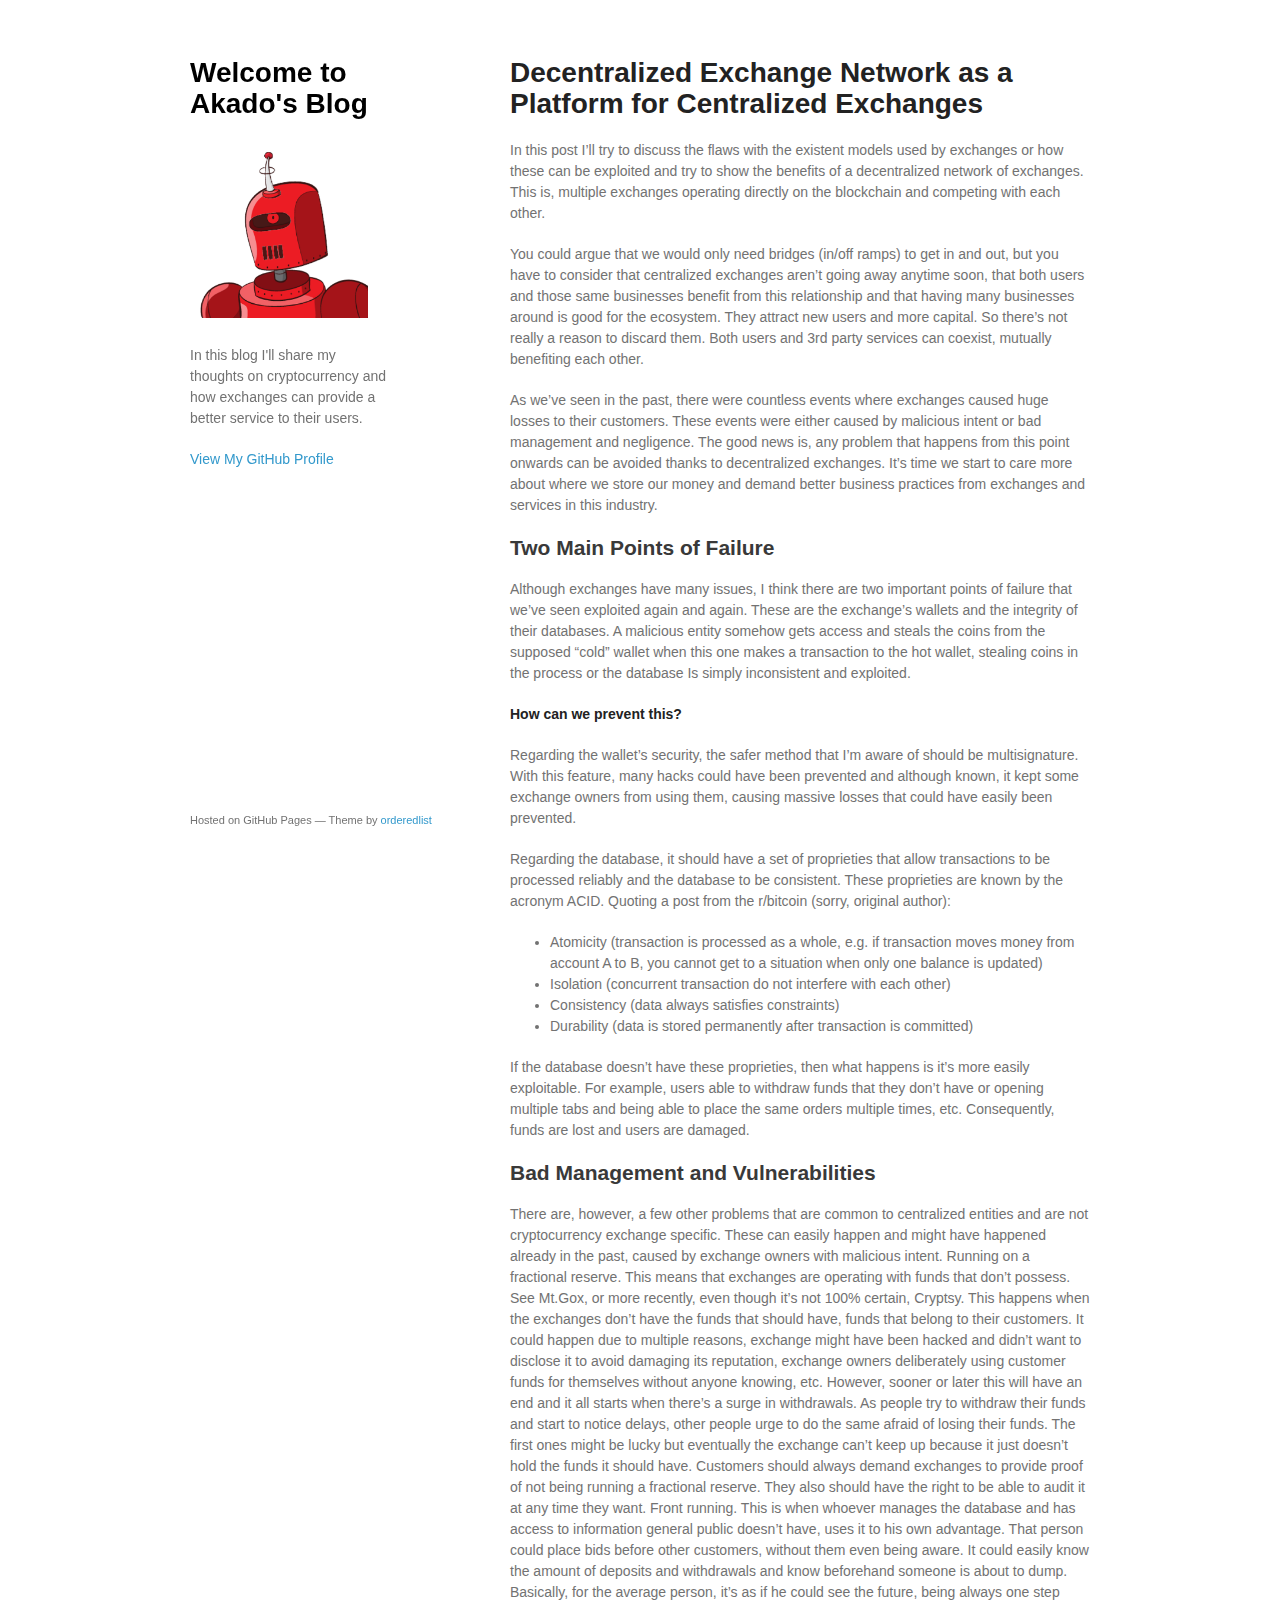
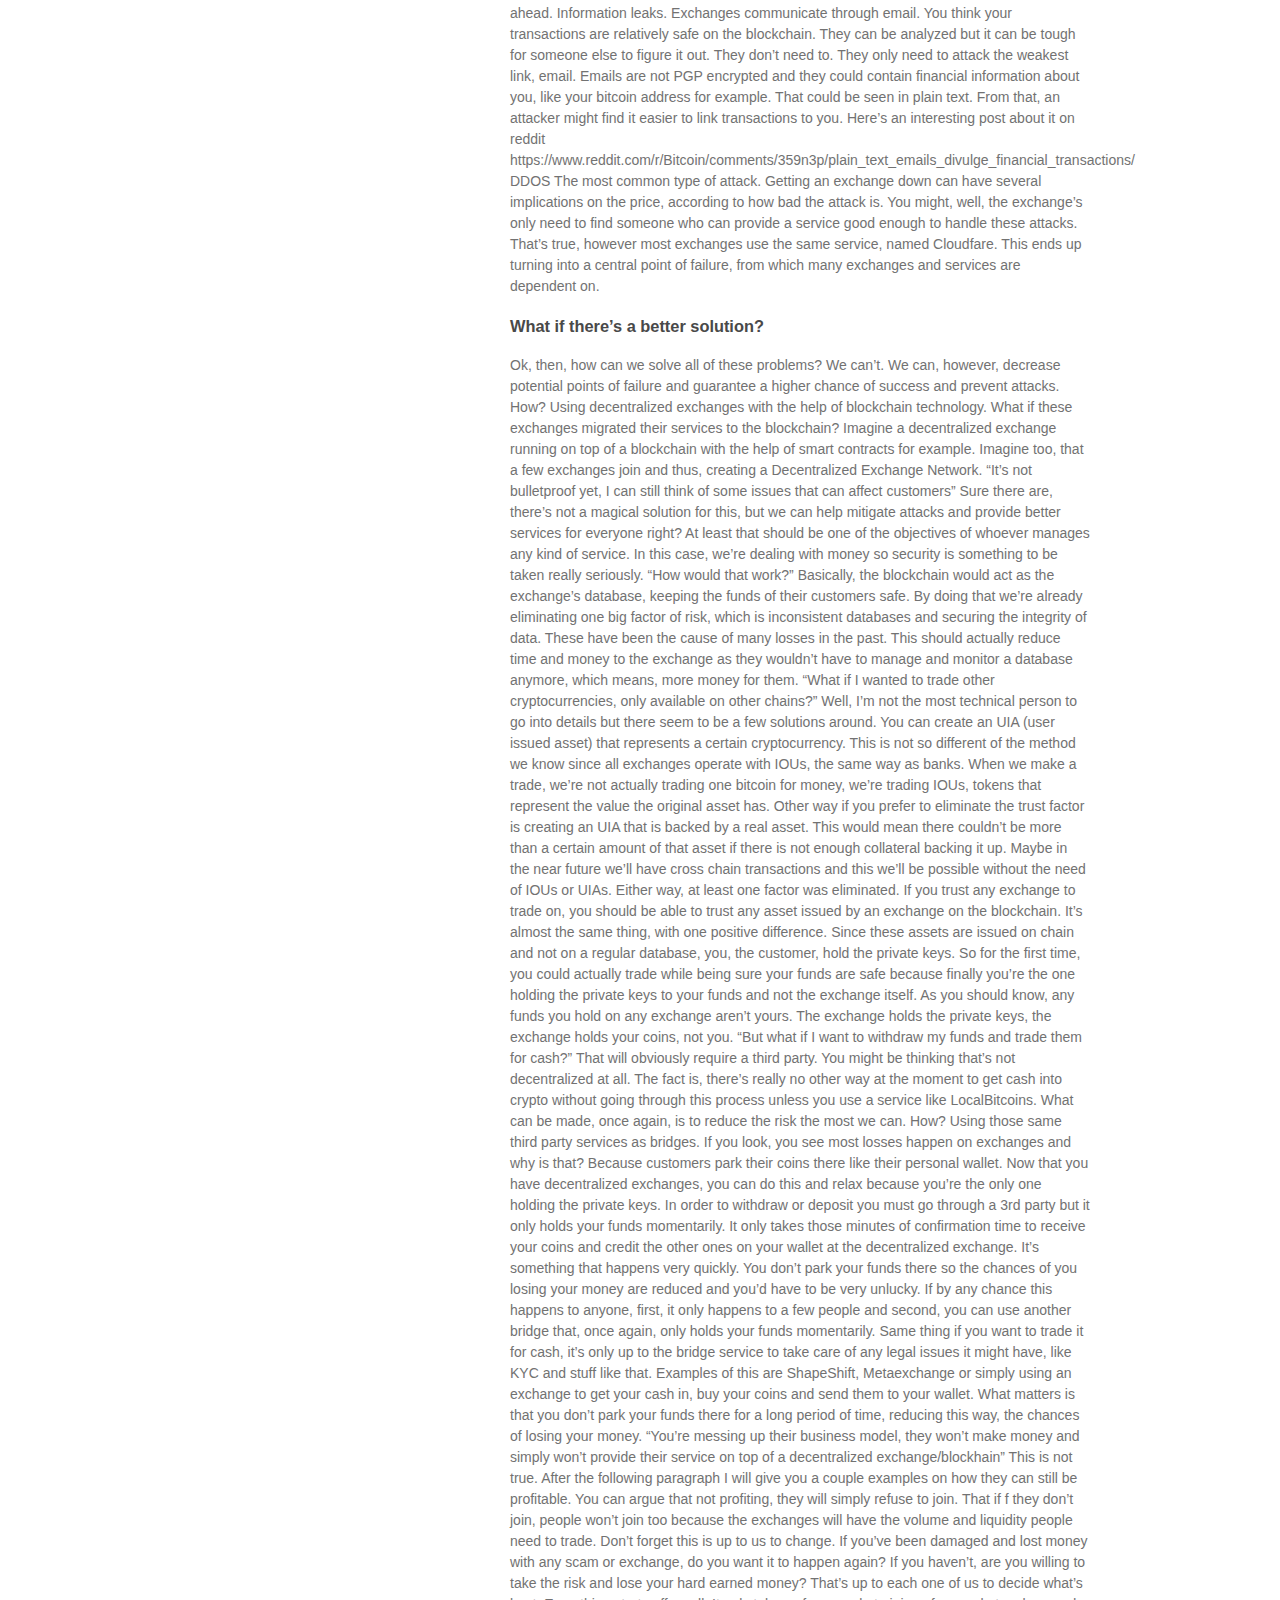
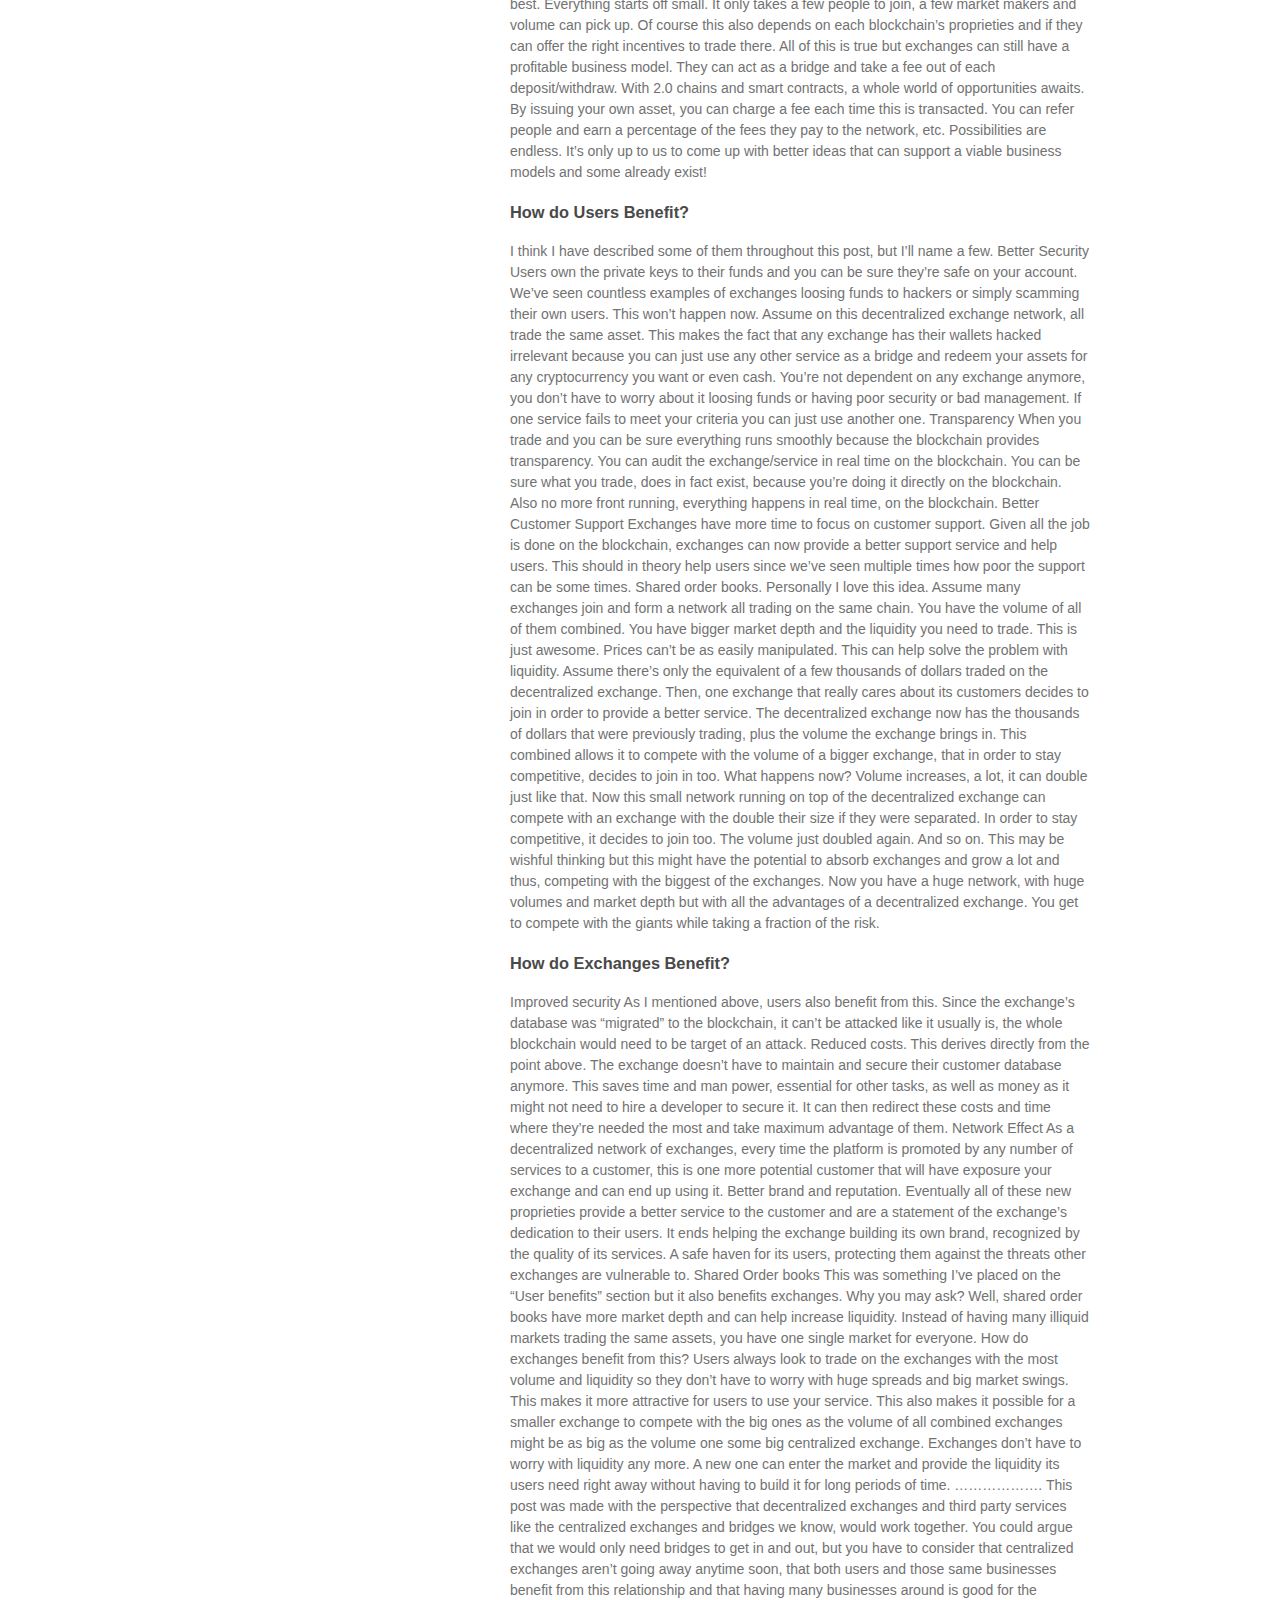
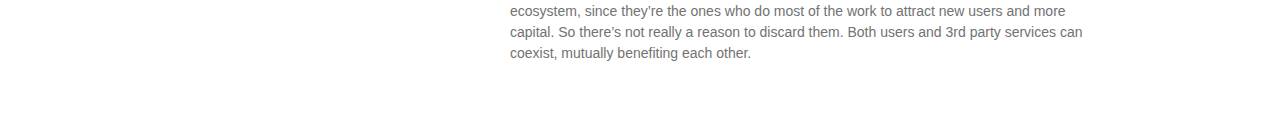
==== den.html @ e1088154 "update" ====
<!doctype html>
<html>
  <head>
    <meta charset="utf-8">
    <meta http-equiv="X-UA-Compatible" content="chrome=1">
    <title>Akadosang.GitHub.io by AkadoSang</title>

    <link rel="stylesheet" href="stylesheets/styles.css">
    <link rel="stylesheet" href="stylesheets/github-light.css">
    <meta name="viewport" content="width=device-width">
    <!--[if lt IE 9]>
    <script src="//html5shiv.googlecode.com/svn/trunk/html5.js"></script>
    <![endif]-->
  </head>
  <body>
    <div class="wrapper">
      <header>
        <h1><a id="welcome" href="index.html">Welcome to Akado's Blog</a></h1>
        <img id="avatar" src="images/avatar.png">
        <br>
        <br>
        <p>In this blog I'll share my thoughts on cryptocurrency and how exchanges can provide a better service to their users.</p>


        <p class="view"><a href="https://github.com/AkadoSang">View My GitHub Profile</a></p>

      </header>
      <section>
          
          <h1><a class="anchor" href="#welcome-to-github-pages" aria-hidden="true"><span class="octicon octicon-link"></span></a>Decentralized Exchange Network as a Platform for Centralized Exchanges</h1>
          
        <p>In this post I’ll try to discuss the flaws with the existent models used by exchanges or how these can be exploited and try to show the benefits of a decentralized network of exchanges. This is, multiple exchanges operating directly on the blockchain and competing with each other.</p>
        <p>You could argue that we would only need bridges (in/off ramps) to get in and out, but you have to consider that centralized exchanges aren’t going away anytime soon, that both users and those same businesses benefit from this relationship and that having many businesses around is good for the ecosystem. They attract new users and more capital. So there’s not really a reason to discard them. Both users and 3rd party services can coexist, mutually benefiting each other.</p>
          <p>As we’ve seen in the past, there were countless events where exchanges caused huge losses to their customers. These events were either caused by malicious intent or bad management and negligence. The good news is, any problem that happens from this point onwards can be avoided thanks to decentralized exchanges. It’s time we start to care more about where we store our money and demand better business practices from exchanges and services in this industry.</p>

        <h2>
<a id="welcome-to-github-pages" class="anchor" href="#welcome-to-github-pages" aria-hidden="true"><span class="octicon octicon-link"></span></a>Two Main Points of Failure</h2>

        <p>Although exchanges have many issues, I think there are two important points of failure that we’ve seen exploited again and again. These are the exchange’s wallets and the integrity of their databases. A malicious entity somehow gets access and steals the coins from the supposed “cold” wallet when this one makes a transaction to the hot wallet, stealing coins in the process or the database Is simply inconsistent and exploited. </p>
          <p><strong>How can we prevent this?</strong></p>
          <p>Regarding the wallet’s security, the safer method that I’m aware of should be multisignature. With this feature, many hacks could have been prevented and although known, it kept some exchange owners from using them, causing massive losses that could have easily been prevented.</p>
          <p>Regarding the database, it should have a set of proprieties that allow transactions to be processed reliably and the database to be consistent. These proprieties are known by the acronym ACID. Quoting a post from the r/bitcoin (sorry, original author):</p>
          
          <ul id="acid-list">
          <li>Atomicity (transaction is processed as a whole, e.g. if transaction moves money from account A to B, you cannot get to a situation when only one balance is updated)</li>
          <li>Isolation (concurrent transaction do not interfere with each other)</li>
          <li>Consistency (data always satisfies constraints)</li>
          <li>Durability (data is stored permanently after transaction is committed)</li></ul>
          
          <p>If the database doesn’t have these proprieties, then what happens is it’s more easily exploitable. For example, users able to withdraw funds that they don’t have or opening multiple tabs and being able to place the same orders multiple times, etc. Consequently, funds are lost and users are damaged.</p>
          
          
<h2>
<a id="designer-templates" class="anchor" href="#designer-templates" aria-hidden="true"><span class="octicon octicon-link"></span></a>Bad Management and Vulnerabilities</h2>

<p>There are, however, a few other problems that are common to centralized entities and are not cryptocurrency exchange specific. These can easily happen and might have happened already in the past, caused by exchange owners with malicious intent. 

Running on a fractional reserve. 
This means that exchanges are operating with funds that don’t possess. See Mt.Gox, or more recently, even though it’s not 100% certain, Cryptsy. This happens when the exchanges don’t have the funds that should have, funds that belong to their customers. It could happen due to multiple reasons, exchange might have been hacked and didn’t want to disclose it to avoid damaging its reputation, exchange owners deliberately using customer funds for themselves without anyone knowing, etc. However, sooner or later this will have an end and it all starts when there’s a surge in withdrawals. As people try to withdraw their funds and start to notice delays, other people urge to do the same afraid of losing their funds. The first ones might be lucky but eventually the exchange can’t keep up because it just doesn’t hold the funds it should have. Customers should always demand exchanges to provide proof of not being running a fractional reserve. They also should have the right to be able to audit it at any time they want.

Front running. 
This is when whoever manages the database and has access to information general public doesn’t have, uses it to his own advantage. That person could place bids before other customers, without them even being aware. It could easily know the amount of deposits and withdrawals and know beforehand someone is about to dump. Basically, for the average person, it’s as if he could see the future, being always one step ahead.

Information leaks.
Exchanges communicate through email. You think your transactions are relatively safe on the blockchain. They can be analyzed but it can be tough for someone else to figure it out. They don’t need to. They only need to attack the weakest link, email. Emails are not PGP encrypted and they could contain financial information about you, like your bitcoin address for example. That could be seen in plain text. From that, an attacker might find it easier to link transactions to you. Here’s an interesting post about it on reddit https://www.reddit.com/r/Bitcoin/comments/359n3p/plain_text_emails_divulge_financial_transactions/

DDOS
The most common type of attack. Getting an exchange down can have several implications on the price, according to how bad the attack is. You might, well, the exchange’s only need to find someone who can provide a service good enough to handle these attacks. That’s true, however most exchanges use the same service, named Cloudfare. This ends up turning into a central point of failure, from which many exchanges and services are dependent on.
</p>

<h3>
<a id="creating-pages-manually" class="anchor" href="#creating-pages-manually" aria-hidden="true"><span class="octicon octicon-link"></span></a>What if there’s a better solution?</h3>

<p>Ok, then, how can we solve all of these problems? We can’t. We can, however, decrease potential points of failure and guarantee a higher chance of success and prevent attacks. How? Using decentralized exchanges with the help of blockchain technology. What if these exchanges migrated their services to the blockchain? Imagine a decentralized exchange running on top of a blockchain with the help of smart contracts for example. Imagine too, that a few exchanges join and thus, creating a Decentralized Exchange Network.

“It’s not bulletproof yet, I can still think of some issues that can affect customers”
Sure there are, there’s not a magical solution for this, but we can help mitigate attacks and provide better services for everyone right? At least that should be one of the objectives of whoever manages any kind of service. In this case, we’re dealing with money so security is something to be taken really seriously.


“How would that work?”
Basically, the blockchain would act as the exchange’s database, keeping the funds of their customers safe. By doing that we’re already eliminating one big factor of risk, which is inconsistent databases and securing the integrity of data. These have been the cause of many losses in the past. This should actually reduce time and money to the exchange as they wouldn’t have to manage and monitor a database anymore, which means, more money for them.

“What if I wanted to trade other cryptocurrencies, only available on other chains?”
Well, I’m not the most technical person to go into details but there seem to be a few solutions around. You can create an UIA (user issued asset) that represents a certain cryptocurrency. This is not so different of the method we know since all exchanges operate with IOUs, the same way as banks. When we make a trade, we’re not actually trading one bitcoin for money, we’re trading IOUs, tokens that represent the value the original asset has.
Other way if you prefer to eliminate the trust factor is creating an UIA that is backed by a real asset. This would mean there couldn’t be more than a certain amount of that asset if there is not enough collateral backing it up.

Maybe in the near future we’ll have cross chain transactions and this we’ll be possible without the need of IOUs or UIAs.

Either way, at least one factor was eliminated. If you trust any exchange to trade on, you should be able to trust any asset issued by an exchange on the blockchain. It’s almost the same thing, with one positive difference. Since these assets are issued on chain and not on a regular database, you, the customer, hold the private keys. So for the first time, you could actually trade while being sure your funds are safe because finally you’re the one holding the private keys to your funds and not the exchange itself. As you should know, any funds you hold on any exchange aren’t yours. The exchange holds the private keys, the exchange holds your coins, not you.

“But what if I want to withdraw my funds and trade them for cash?”
That will obviously require a third party. You might be thinking that’s not decentralized at all. The fact is, there’s really no other way at the moment to get cash into crypto without going through this process unless you use a service like LocalBitcoins. What can be made, once again, is to reduce the risk the most we can. How? Using those same third party services as bridges. If you look, you see most losses happen on exchanges and why is that? Because customers park their coins there like their personal wallet. Now that you have decentralized exchanges, you can do this and relax because you’re the only one holding the private keys. In order to withdraw or deposit you must go through a 3rd party but it only holds your funds momentarily. It only takes those minutes of confirmation time to receive your coins and credit the other ones on your wallet at the decentralized exchange. It’s something that happens very quickly. You don’t park your funds there so the chances of you losing your money are reduced and you’d have to be very unlucky. If by any chance this happens to anyone, first, it only happens to a few people and second, you can use another bridge that, once again, only holds your funds momentarily. Same thing if you want to trade it for cash, it’s only up to the bridge service to take care of any legal issues it might have, like KYC and stuff like that. Examples of this are ShapeShift, Metaexchange or simply using an exchange to get your cash in, buy your coins and send them to your wallet. What matters is that you don’t park your funds there for a long period of time, reducing this way, the chances of losing your money.

“You’re messing up their business model, they won’t make money and simply won’t provide their service on top of a decentralized exchange/blockhain”
This is not true. After the following paragraph I will give you a couple examples on how they can still be profitable. 
You can argue that not profiting, they will simply refuse to join. That if f they don’t join, people won’t join too because the exchanges will have the volume and liquidity people need to trade. Don’t forget this is up to us to change. If you’ve been damaged and lost money with any scam or exchange, do you want it to happen again? If you haven’t, are you willing to take the risk and lose your hard earned money? That’s up to each one of us to decide what’s best. Everything starts off small. It only takes a few people to join, a few market makers and volume can pick up. Of course this also depends on each blockchain’s proprieties and if they can offer the right incentives to trade there.
All of this is true but exchanges can still have a profitable business model. They can act as a bridge and take a fee out of each deposit/withdraw. With 2.0 chains and smart contracts, a whole world of opportunities awaits. By issuing your own asset, you can charge a fee each time this is transacted. You can refer people and earn a percentage of the fees they pay to the network, etc. Possibilities are endless. It’s only up to us to come up with better ideas that can support a viable business models and some already exist!
</p>

<h3>
<a id="authors-and-contributors" class="anchor" href="#authors-and-contributors" aria-hidden="true"><span class="octicon octicon-link"></span></a>How do Users Benefit?</h3>

<p>I think I have described some of them throughout this post, but I’ll name a few.

Better Security
Users own the private keys to their funds and you can be sure they’re safe on your account. We’ve seen countless examples of exchanges loosing funds to hackers or simply scamming their own users. This won’t happen now. Assume on this decentralized exchange network, all trade the same asset. This makes the fact that any exchange has their wallets hacked irrelevant because you can just use any other service as a bridge and redeem your assets for any cryptocurrency you want or even cash. You’re not dependent on any exchange anymore, you don’t have to worry about it loosing funds or having poor security or bad management. If one service fails to meet your criteria you can just use another one.

Transparency
When you trade and you can be sure everything runs smoothly because the blockchain provides transparency. You can audit the exchange/service in real time on the blockchain. You can be sure what you trade, does in fact exist, because you’re doing it directly on the blockchain. Also no more front running, everything happens in real time, on the blockchain. 

Better Customer Support
Exchanges have more time to focus on customer support. Given all the job is done on the blockchain, exchanges can now provide a better support service and help users. This should in theory help users since we’ve seen multiple times how poor the support can be some times.

Shared order books.
Personally I love this idea. Assume many exchanges join and form a network all trading on the same chain. You have the volume of all of them combined. You have bigger market depth and the liquidity you need to trade. This is just awesome. Prices can’t be as easily manipulated. This can help solve the problem with liquidity. Assume there’s only the equivalent of a few thousands of dollars traded on the decentralized exchange. Then, one exchange that really cares about its customers decides to join in order to provide a better service. The decentralized exchange now has the thousands of dollars that were previously trading, plus the volume the exchange brings in. This combined allows it to compete with the volume of a bigger exchange, that in order to stay competitive, decides to join in too. What happens now? Volume increases, a lot, it can double just like that. Now this small network running on top of the decentralized exchange can compete with an exchange with the double their size if they were separated. In order to stay competitive, it decides to join too. The volume just doubled again. And so on. This may be wishful thinking but this might have the potential to absorb exchanges and grow a lot and thus, competing with the biggest of the exchanges. Now you have a huge network, with huge volumes and market depth but with all the advantages of a decentralized exchange. You get to compete with the giants while taking a fraction of the risk.
</p>

<h3>
<a id="support-or-contact" class="anchor" href="#support-or-contact" aria-hidden="true"><span class="octicon octicon-link"></span></a>How do Exchanges Benefit?</h3>
          
<p>Improved security
As I mentioned above, users also benefit from this. Since the exchange’s database was “migrated” to the blockchain, it can’t be attacked like it usually is, the whole blockchain would need to be target of an attack.

Reduced costs. 
This derives directly from the point above. The exchange doesn’t have to maintain and secure their customer database anymore. This saves time and man power, essential for other tasks, as well as money as it might not need to hire a developer to secure it. It can then redirect these costs and time where they’re needed the most and take maximum advantage of them.

Network Effect 
As a decentralized network of exchanges, every time the platform is promoted by any number of services to a customer, this is one more potential customer that will have exposure your exchange and can end up using it.

Better brand and reputation. 
Eventually all of these new proprieties provide a better service to the customer and are a statement of the exchange’s dedication to their users. It ends helping the exchange building its own brand, recognized by the quality of its services. A safe haven for its users, protecting them against the threats other exchanges are vulnerable to.

Shared Order books
This was something I’ve placed on the “User benefits” section but it also benefits exchanges. Why you may ask? Well, shared order books have more market depth and can help increase liquidity. Instead of having many illiquid markets trading the same assets, you have one single market for everyone. How do exchanges benefit from this? Users always look to trade on the exchanges with the most volume and liquidity so they don’t have to worry with huge spreads and big market swings. This makes it more attractive for users to use your service. This also makes it possible for a smaller exchange to compete with the big ones as the volume of all combined exchanges might be as big as the volume one some big centralized exchange. Exchanges don’t have to worry with liquidity any more. A new one can enter the market and provide the liquidity its users need right away without having to build it for long periods of time.


……………….

This post was made with the perspective that decentralized exchanges and third party services like the centralized exchanges and bridges we know, would work together. You could argue that we would only need bridges to get in and out, but you have to consider that centralized exchanges aren’t going away anytime soon, that both users and those same businesses benefit from this relationship and that having many businesses around is good for the ecosystem, since they’re the ones who do most of the work to attract new users and more capital. So there’s not really a reason to discard them. Both users and 3rd party services can coexist, mutually benefiting each other.
</p>

      </section>
      <footer>
        <p><small>Hosted on GitHub Pages &mdash; Theme by <a href="https://github.com/orderedlist">orderedlist</a></small></p>
      </footer>
    </div>
    <script src="javascripts/scale.fix.js"></script>
    
  </body>
</html>
---- stylesheets/styles.css ----
@font-face {
  font-family: 'Noto Sans';
  font-weight: 400;
  font-style: normal;
  src: url('../fonts/Noto-Sans-regular/Noto-Sans-regular.eot');
  src: url('../fonts/Noto-Sans-regular/Noto-Sans-regular.eot?#iefix') format('embedded-opentype'),
       local('Noto Sans'),
       local('Noto-Sans-regular'),
       url('../fonts/Noto-Sans-regular/Noto-Sans-regular.woff2') format('woff2'),
       url('../fonts/Noto-Sans-regular/Noto-Sans-regular.woff') format('woff'),
       url('../fonts/Noto-Sans-regular/Noto-Sans-regular.ttf') format('truetype'),
       url('../fonts/Noto-Sans-regular/Noto-Sans-regular.svg#NotoSans') format('svg');
}

@font-face {
  font-family: 'Noto Sans';
  font-weight: 700;
  font-style: normal;
  src: url('../fonts/Noto-Sans-700/Noto-Sans-700.eot');
  src: url('../fonts/Noto-Sans-700/Noto-Sans-700.eot?#iefix') format('embedded-opentype'),
       local('Noto Sans Bold'),
       local('Noto-Sans-700'),
       url('../fonts/Noto-Sans-700/Noto-Sans-700.woff2') format('woff2'),
       url('../fonts/Noto-Sans-700/Noto-Sans-700.woff') format('woff'),
       url('../fonts/Noto-Sans-700/Noto-Sans-700.ttf') format('truetype'),
       url('../fonts/Noto-Sans-700/Noto-Sans-700.svg#NotoSans') format('svg');
}

@font-face {
  font-family: 'Noto Sans';
  font-weight: 400;
  font-style: italic;
  src: url('../fonts/Noto-Sans-italic/Noto-Sans-italic.eot');
  src: url('../fonts/Noto-Sans-italic/Noto-Sans-italic.eot?#iefix') format('embedded-opentype'),
       local('Noto Sans Italic'),
       local('Noto-Sans-italic'),
       url('../fonts/Noto-Sans-italic/Noto-Sans-italic.woff2') format('woff2'),
       url('../fonts/Noto-Sans-italic/Noto-Sans-italic.woff') format('woff'),
       url('../fonts/Noto-Sans-italic/Noto-Sans-italic.ttf') format('truetype'),
       url('../fonts/Noto-Sans-italic/Noto-Sans-italic.svg#NotoSans') format('svg');
}

@font-face {
  font-family: 'Noto Sans';
  font-weight: 700;
  font-style: italic;
  src: url('../fonts/Noto-Sans-700italic/Noto-Sans-700italic.eot');
  src: url('../fonts/Noto-Sans-700italic/Noto-Sans-700italic.eot?#iefix') format('embedded-opentype'),
       local('Noto Sans Bold Italic'),
       local('Noto-Sans-700italic'),
       url('../fonts/Noto-Sans-700italic/Noto-Sans-700italic.woff2') format('woff2'),
       url('../fonts/Noto-Sans-700italic/Noto-Sans-700italic.woff') format('woff'),
       url('../fonts/Noto-Sans-700italic/Noto-Sans-700italic.ttf') format('truetype'),
       url('../fonts/Noto-Sans-700italic/Noto-Sans-700italic.svg#NotoSans') format('svg');
}

body {
  background-color: #fff;
  padding:50px;
  font: 14px/1.5 "Noto Sans", "Helvetica Neue", Helvetica, Arial, sans-serif;
  color:#727272;
  font-weight:400;
}

h1, h2, h3, h4, h5, h6 {
  color:#222;
  margin:0 0 20px;
}

p, ul, ol, table, pre, dl {
  margin:0 0 20px;
}

h1, h2, h3 {
  line-height:1.1;
}

h1 {
  font-size:28px;
}

h2 {
  color:#393939;
}

h3, h4, h5, h6 {
  color:#494949;
}

a {
  color:#39c;
  text-decoration:none;
}

a:hover {
  color:#069;
}

a small {
  font-size:11px;
  color:#777;
  margin-top:-0.3em;
  display:block;
}

a:hover small {
  color:#777;
}

.wrapper {
  width:900px;
  margin:0 auto;
}

blockquote {
  border-left:1px solid #e5e5e5;
  margin:0;
  padding:0 0 0 20px;
  font-style:italic;
}

code, pre {
  font-family:Monaco, Bitstream Vera Sans Mono, Lucida Console, Terminal, Consolas, Liberation Mono, DejaVu Sans Mono, Courier New, monospace;
  color:#333;
  font-size:12px;
}

pre {
  padding:8px 15px;
  background: #f8f8f8;
  border-radius:5px;
  border:1px solid #e5e5e5;
  overflow-x: auto;
}

table {
  width:100%;
  border-collapse:collapse;
}

th, td {
  text-align:left;
  padding:5px 10px;
  border-bottom:1px solid #e5e5e5;
}

dt {
  color:#444;
  font-weight:700;
}

th {
  color:#444;
}

img {
  max-width:100%;
}

header {
  width:200px;
  float:left;
  position:fixed;
  -webkit-font-smoothing:subpixel-antialiased;
}

header ul {
  list-style:none;
  height:40px;
  padding:0;
  background: #f4f4f4;
  border-radius:5px;
  border:1px solid #e0e0e0;
  width:270px;
}

header li {
  width:89px;
  float:left;
  border-right:1px solid #e0e0e0;
  height:40px;
}

header li:first-child a {
  border-radius:5px 0 0 5px;
}

header li:last-child a {
  border-radius:0 5px 5px 0;
}

header ul a {
  line-height:1;
  font-size:11px;
  color:#999;
  display:block;
  text-align:center;
  padding-top:6px;
  height:34px;
}

header ul a:hover {
  color:#999;
}

header ul a:active {
  background-color:#f0f0f0;
}

strong {
  color:#222;
  font-weight:700;
}

header ul li + li + li {
  border-right:none;
  width:89px;
}

header ul a strong {
  font-size:14px;
  display:block;
  color:#222;
}

section {
  width:580px;
  float:right;
  padding-bottom:50px;
}

small {
  font-size:11px;
}

hr {
  border:0;
  background:#e5e5e5;
  height:1px;
  margin:0 0 20px;
}

footer {
  width:270px;
  float:left;
  position:fixed;
  bottom:50px;
  -webkit-font-smoothing:subpixel-antialiased;
}

@media print, screen and (max-width: 960px) {

  div.wrapper {
    width:auto;
    margin:0;
  }

  header, section, footer {
    float:none;
    position:static;
    width:auto;
  }

  header {
    padding-right:320px;
  }

  section {
    border:1px solid #e5e5e5;
    border-width:1px 0;
    padding:20px 0;
    margin:0 0 20px;
  }

  header a small {
    display:inline;
  }

  header ul {
    position:absolute;
    right:50px;
    top:52px;
  }
}

@media print, screen and (max-width: 720px) {
  body {
    word-wrap:break-word;
  }

  header {
    padding:0;
  }

  header ul, header p.view {
    position:static;
  }

  pre, code {
    word-wrap:normal;
  }
}

@media print, screen and (max-width: 480px) {
  body {
    padding:15px;
  }

  header ul {
    width:99%;
  }

  header li, header ul li + li + li {
    width:33%;
  }
}

@media print {
  body {
    padding:0.4in;
    font-size:12pt;
    color:#444;
  }
}

#avatar{
    width: 178px
}

#welcome{
    color: black
}
---- stylesheets/github-light.css ----
/*
   Copyright 2014 GitHub Inc.
   Licensed under the Apache License, Version 2.0 (the "License");
   you may not use this file except in compliance with the License.
   You may obtain a copy of the License at
       http://www.apache.org/licenses/LICENSE-2.0
   Unless required by applicable law or agreed to in writing, software
   distributed under the License is distributed on an "AS IS" BASIS,
   WITHOUT WARRANTIES OR CONDITIONS OF ANY KIND, either express or implied.
   See the License for the specific language governing permissions and
   limitations under the License.
*/

.pl-c /* comment */ {
  color: #969896;
}

.pl-c1      /* constant, markup.raw, meta.diff.header, meta.module-reference, meta.property-name, support, support.constant, support.variable, variable.other.constant */,
.pl-s .pl-v /* string variable */ {
  color: #0086b3;
}

.pl-e  /* entity */,
.pl-en /* entity.name */ {
  color: #795da3;
}

.pl-s .pl-s1 /* string source */,
.pl-smi      /* storage.modifier.import, storage.modifier.package, storage.type.java, variable.other, variable.parameter.function */ {
  color: #333;
}

.pl-ent /* entity.name.tag */ {
  color: #63a35c;
}

.pl-k /* keyword, storage, storage.type */ {
  color: #a71d5d;
}

.pl-pds              /* punctuation.definition.string, string.regexp.character-class */,
.pl-s                /* string */,
.pl-s .pl-pse .pl-s1 /* string punctuation.section.embedded source */,
.pl-sr               /* string.regexp */,
.pl-sr .pl-cce       /* string.regexp constant.character.escape */,
.pl-sr .pl-sra       /* string.regexp string.regexp.arbitrary-repitition */,
.pl-sr .pl-sre       /* string.regexp source.ruby.embedded */ {
  color: #183691;
}

.pl-v /* variable */ {
  color: #ed6a43;
}

.pl-id /* invalid.deprecated */ {
  color: #b52a1d;
}

.pl-ii /* invalid.illegal */ {
  background-color: #b52a1d;
  color: #f8f8f8;
}

.pl-sr .pl-cce /* string.regexp constant.character.escape */ {
  color: #63a35c;
  font-weight: bold;
}

.pl-ml /* markup.list */ {
  color: #693a17;
}

.pl-mh        /* markup.heading */,
.pl-mh .pl-en /* markup.heading entity.name */,
.pl-ms        /* meta.separator */ {
  color: #1d3e81;
  font-weight: bold;
}

.pl-mq /* markup.quote */ {
  color: #008080;
}

.pl-mi /* markup.italic */ {
  color: #333;
  font-style: italic;
}

.pl-mb /* markup.bold */ {
  color: #333;
  font-weight: bold;
}

.pl-md /* markup.deleted, meta.diff.header.from-file */ {
  background-color: #ffecec;
  color: #bd2c00;
}

.pl-mi1 /* markup.inserted, meta.diff.header.to-file */ {
  background-color: #eaffea;
  color: #55a532;
}

.pl-mdr /* meta.diff.range */ {
  color: #795da3;
  font-weight: bold;
}

.pl-mo /* meta.output */ {
  color: #1d3e81;
}
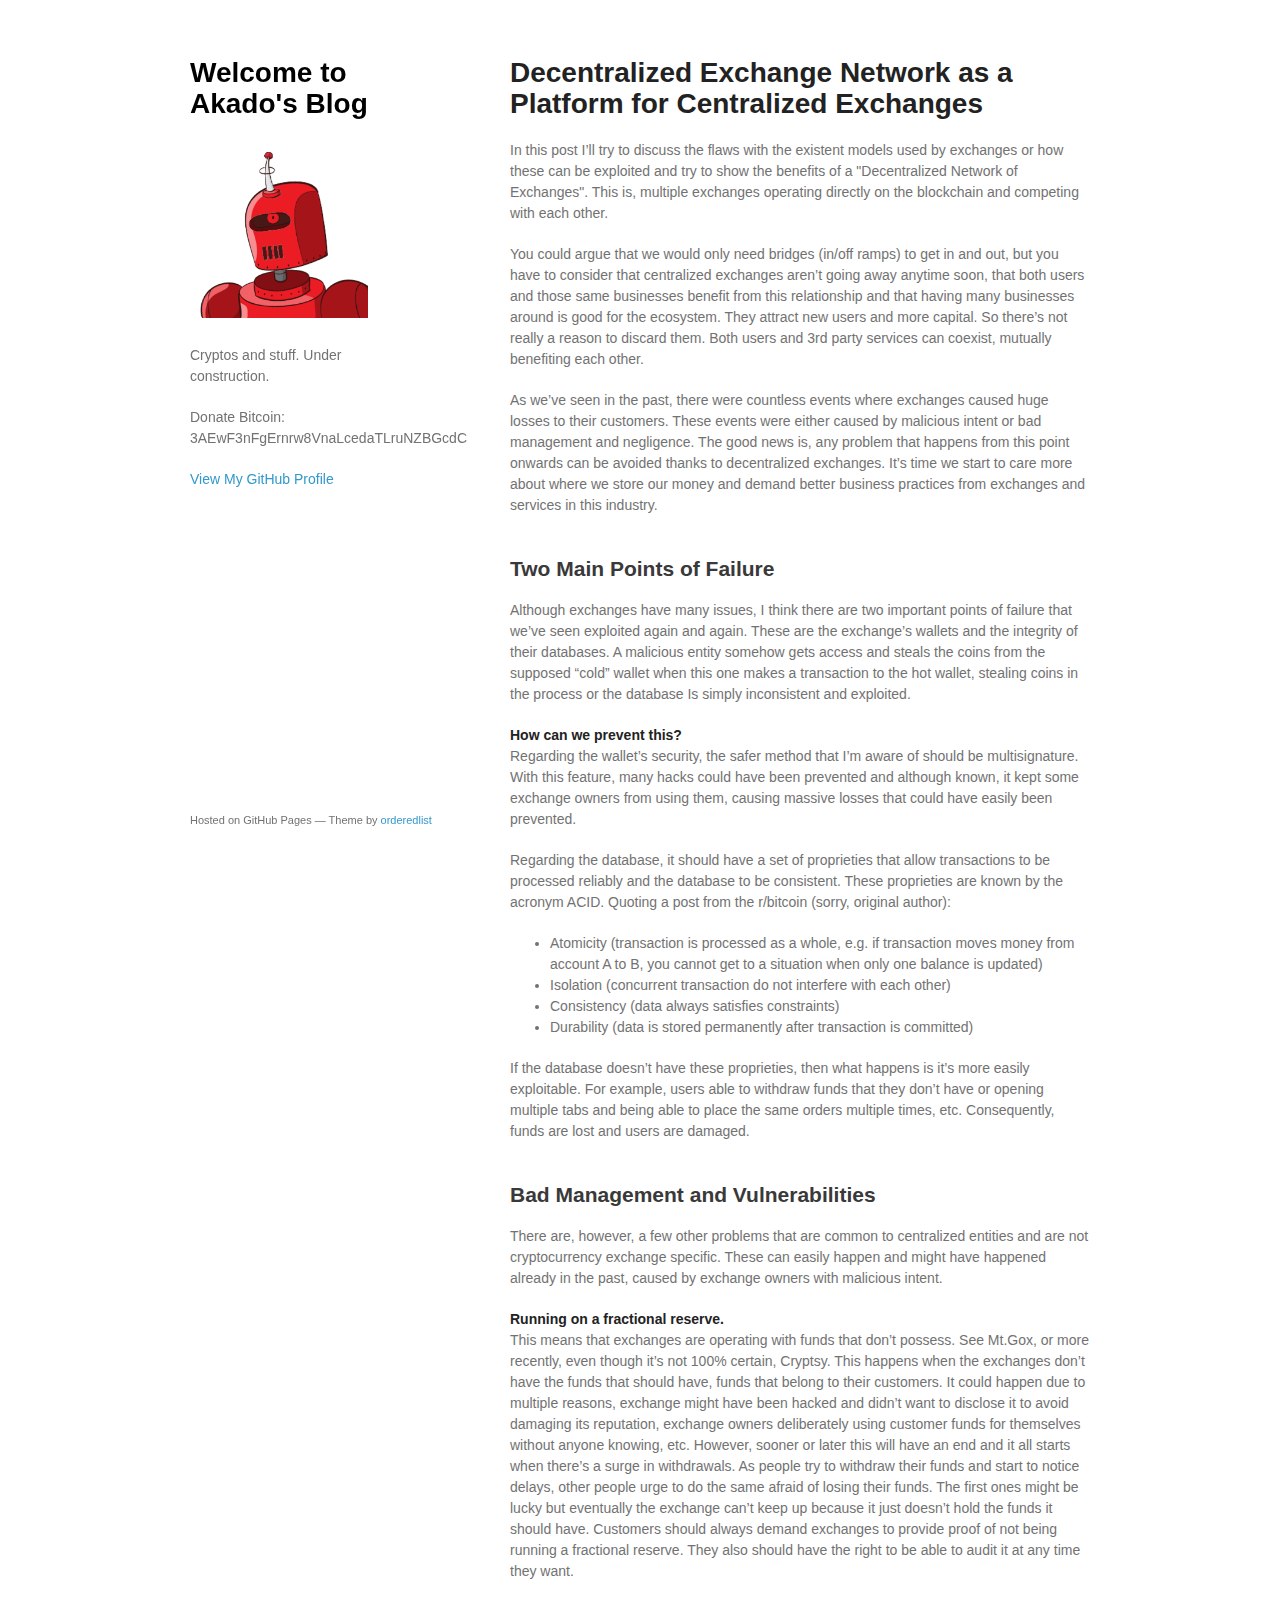
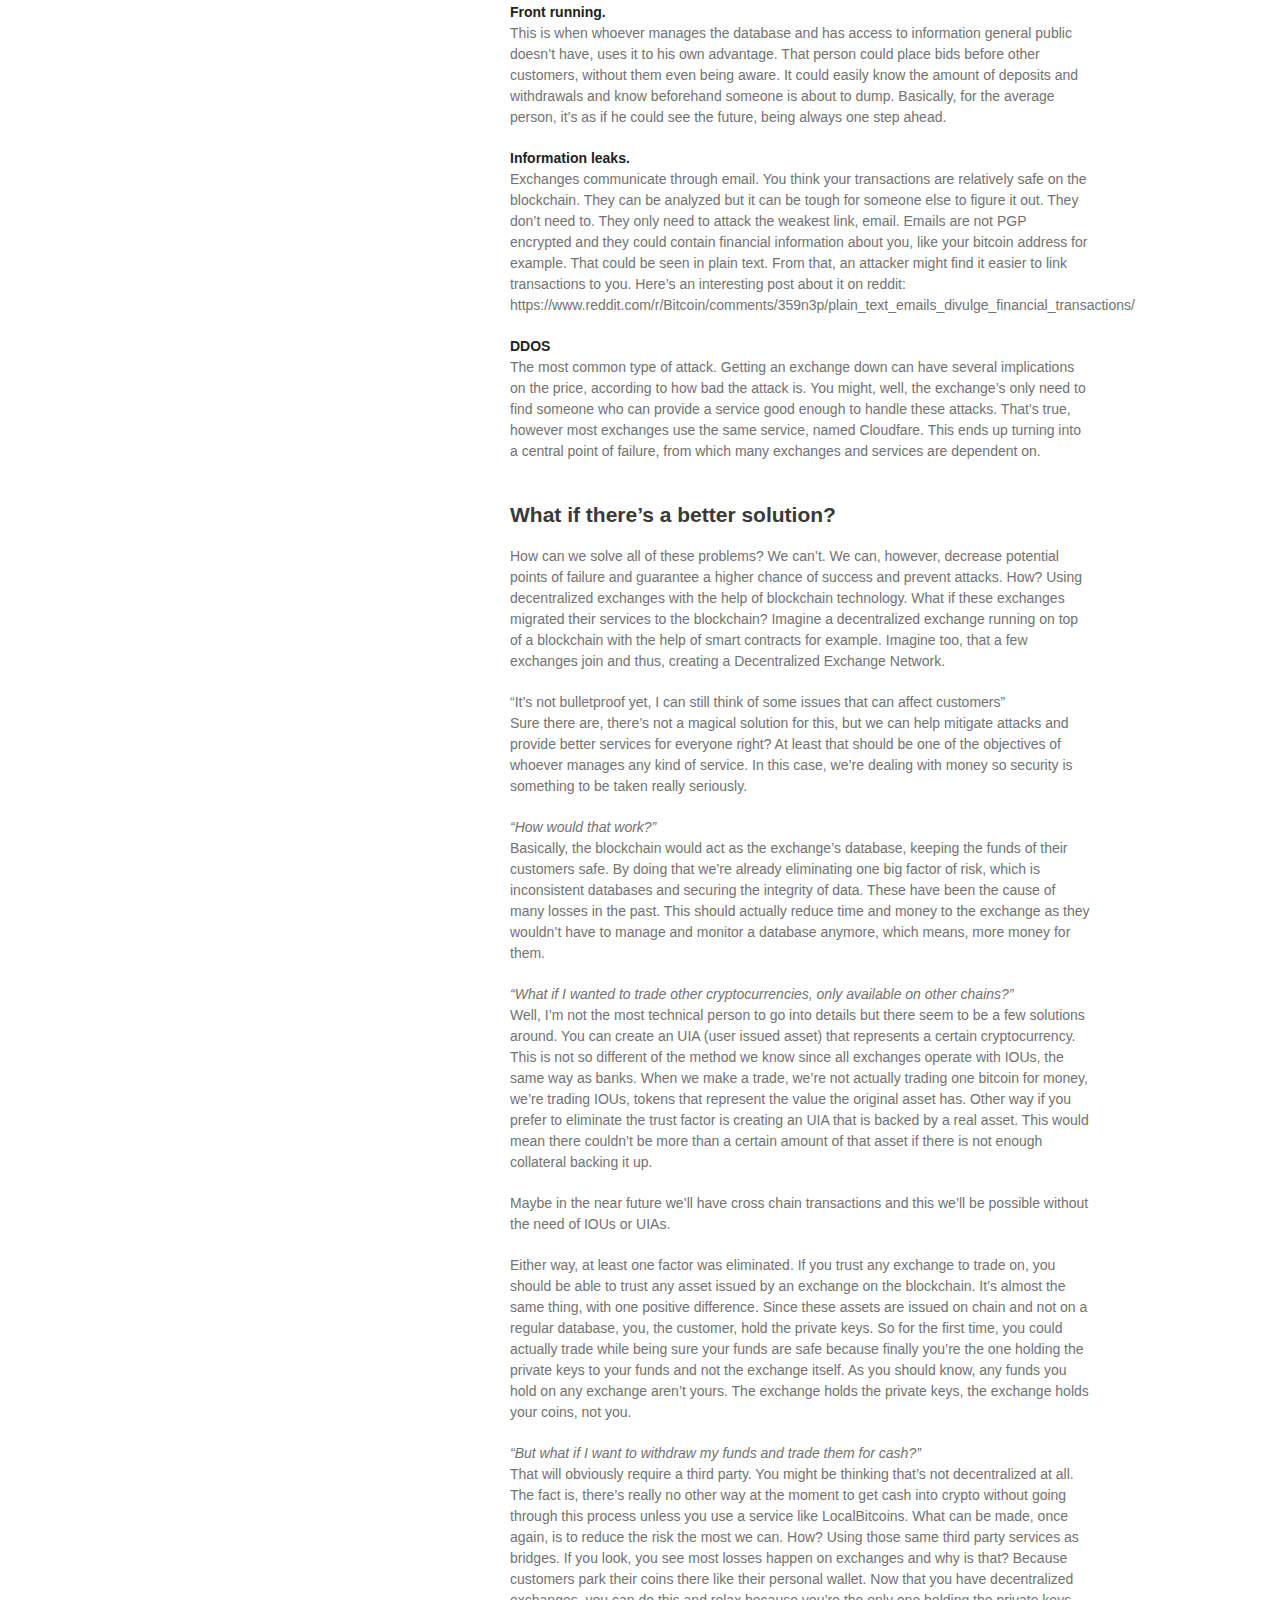
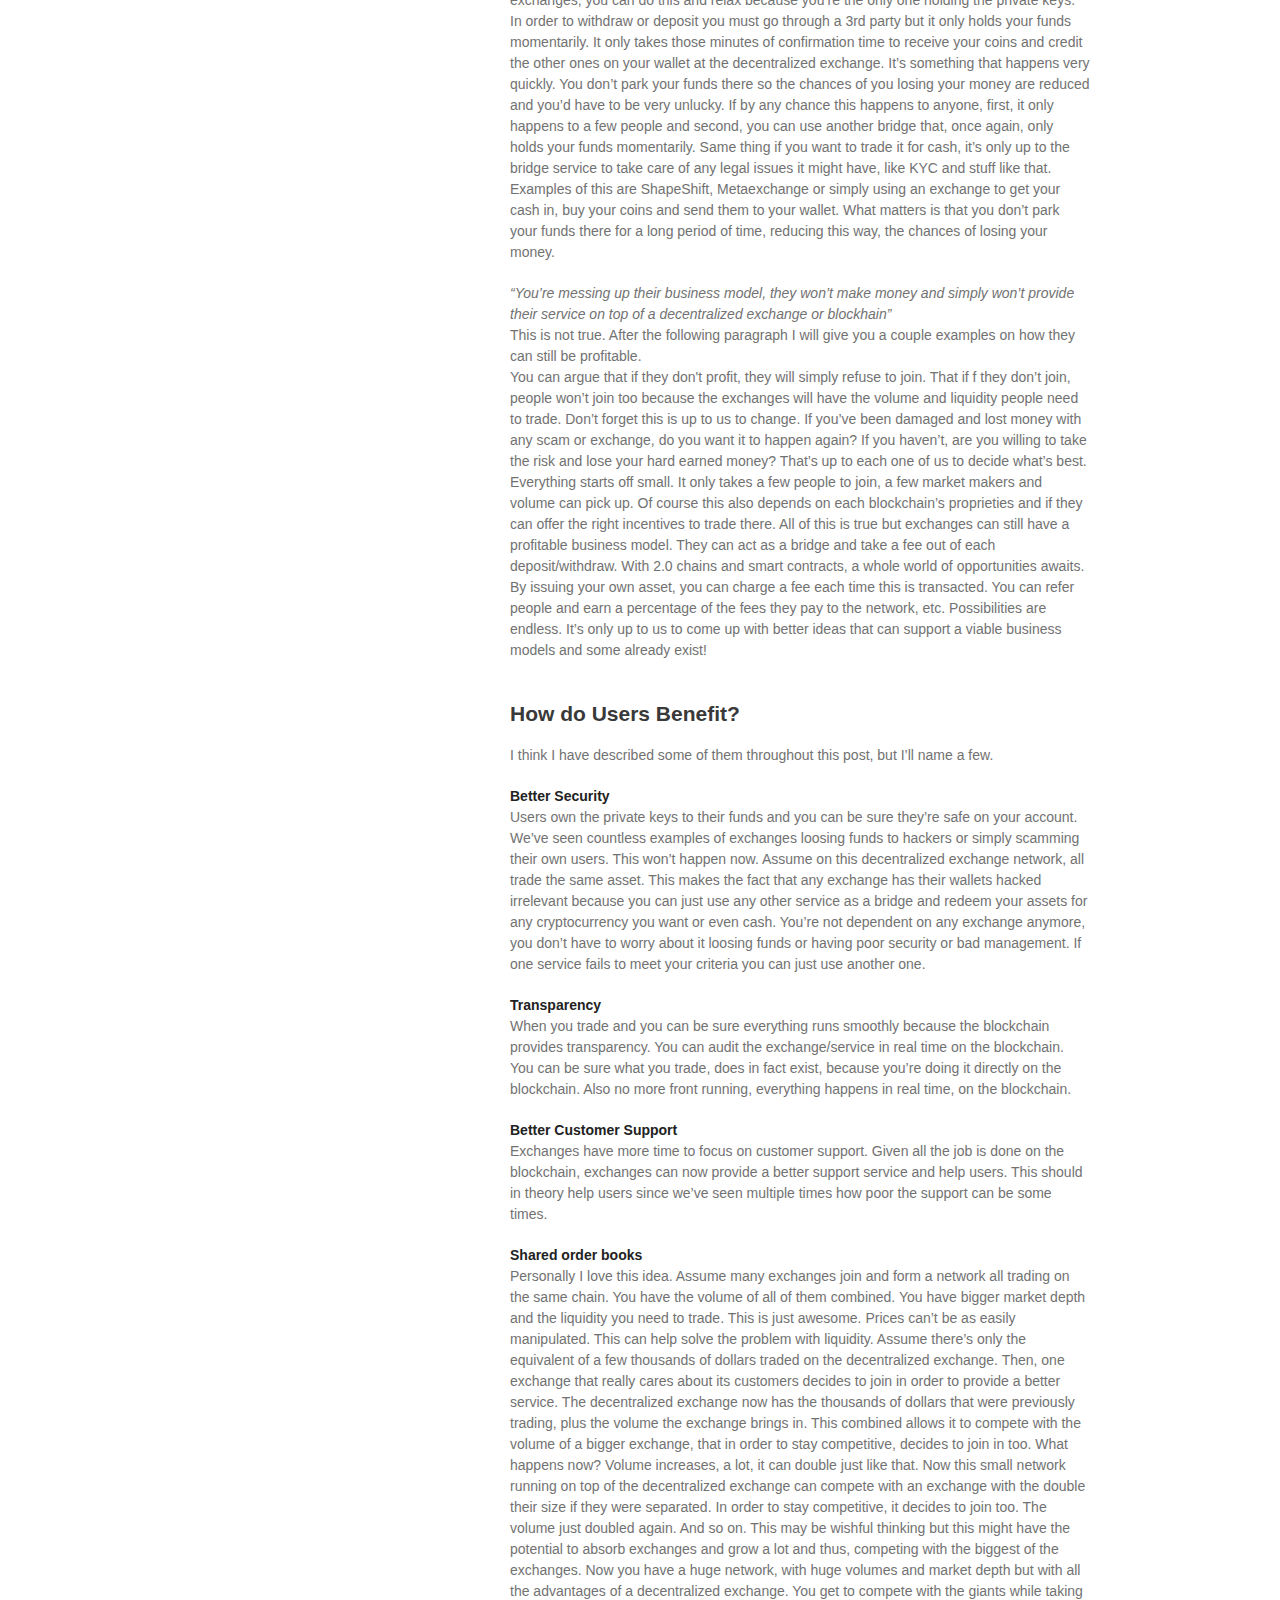
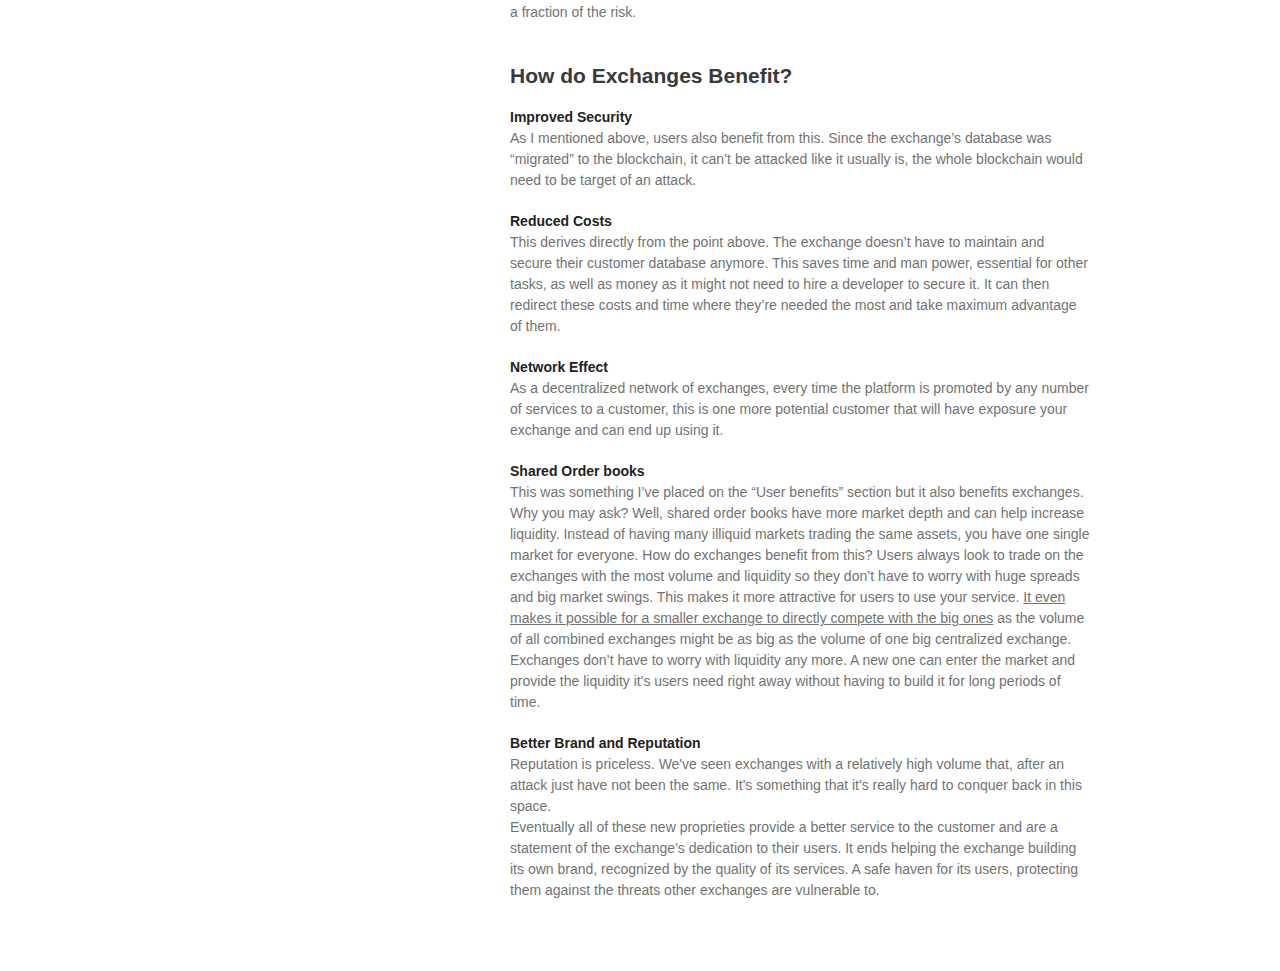
==== commit 6be84449: "update" ====
--- a/den.html
+++ b/den.html
@@ -19,7 +19,10 @@
         <img id="avatar" src="images/avatar.png">
         <br>
         <br>
-        <p>In this blog I'll share my thoughts on cryptocurrency and how exchanges can provide a better service to their users.</p>
+        <p>Cryptos and stuff. Under construction.</p>
+
+
+         <p>Donate Bitcoin: 3AEwF3nFgErnrw8VnaLcedaTLruNZBGcdC</p>
 
 
         <p class="view"><a href="https://github.com/AkadoSang">View My GitHub Profile</a></p>
@@ -29,16 +32,16 @@
           
           <h1><a class="anchor" href="#welcome-to-github-pages" aria-hidden="true"><span class="octicon octicon-link"></span></a>Decentralized Exchange Network as a Platform for Centralized Exchanges</h1>
           
-        <p>In this post I’ll try to discuss the flaws with the existent models used by exchanges or how these can be exploited and try to show the benefits of a decentralized network of exchanges. This is, multiple exchanges operating directly on the blockchain and competing with each other.</p>
+        <p>In this post I’ll try to discuss the flaws with the existent models used by exchanges or how these can be exploited and try to show the benefits of a "Decentralized Network of Exchanges". This is, multiple exchanges operating directly on the blockchain and competing with each other.</p>
         <p>You could argue that we would only need bridges (in/off ramps) to get in and out, but you have to consider that centralized exchanges aren’t going away anytime soon, that both users and those same businesses benefit from this relationship and that having many businesses around is good for the ecosystem. They attract new users and more capital. So there’s not really a reason to discard them. Both users and 3rd party services can coexist, mutually benefiting each other.</p>
           <p>As we’ve seen in the past, there were countless events where exchanges caused huge losses to their customers. These events were either caused by malicious intent or bad management and negligence. The good news is, any problem that happens from this point onwards can be avoided thanks to decentralized exchanges. It’s time we start to care more about where we store our money and demand better business practices from exchanges and services in this industry.</p>
 
-        <h2>
+<br><h2>
 <a id="welcome-to-github-pages" class="anchor" href="#welcome-to-github-pages" aria-hidden="true"><span class="octicon octicon-link"></span></a>Two Main Points of Failure</h2>
 
         <p>Although exchanges have many issues, I think there are two important points of failure that we’ve seen exploited again and again. These are the exchange’s wallets and the integrity of their databases. A malicious entity somehow gets access and steals the coins from the supposed “cold” wallet when this one makes a transaction to the hot wallet, stealing coins in the process or the database Is simply inconsistent and exploited. </p>
-          <p><strong>How can we prevent this?</strong></p>
-          <p>Regarding the wallet’s security, the safer method that I’m aware of should be multisignature. With this feature, many hacks could have been prevented and although known, it kept some exchange owners from using them, causing massive losses that could have easily been prevented.</p>
+          <p><strong>How can we prevent this?</strong><br>
+          Regarding the wallet’s security, the safer method that I’m aware of should be multisignature. With this feature, many hacks could have been prevented and although known, it kept some exchange owners from using them, causing massive losses that could have easily been prevented.</p>
           <p>Regarding the database, it should have a set of proprieties that allow transactions to be processed reliably and the database to be consistent. These proprieties are known by the acronym ACID. Quoting a post from the r/bitcoin (sorry, original author):</p>
           
           <ul id="acid-list">
@@ -50,94 +53,91 @@
           <p>If the database doesn’t have these proprieties, then what happens is it’s more easily exploitable. For example, users able to withdraw funds that they don’t have or opening multiple tabs and being able to place the same orders multiple times, etc. Consequently, funds are lost and users are damaged.</p>
           
           
-<h2>
+<br><h2>
 <a id="designer-templates" class="anchor" href="#designer-templates" aria-hidden="true"><span class="octicon octicon-link"></span></a>Bad Management and Vulnerabilities</h2>
 
-<p>There are, however, a few other problems that are common to centralized entities and are not cryptocurrency exchange specific. These can easily happen and might have happened already in the past, caused by exchange owners with malicious intent. 
+<p>There are, however, a few other problems that are common to centralized entities and are not cryptocurrency exchange specific. These can easily happen and might have happened already in the past, caused by exchange owners with malicious intent. </p>
 
-Running on a fractional reserve. 
-This means that exchanges are operating with funds that don’t possess. See Mt.Gox, or more recently, even though it’s not 100% certain, Cryptsy. This happens when the exchanges don’t have the funds that should have, funds that belong to their customers. It could happen due to multiple reasons, exchange might have been hacked and didn’t want to disclose it to avoid damaging its reputation, exchange owners deliberately using customer funds for themselves without anyone knowing, etc. However, sooner or later this will have an end and it all starts when there’s a surge in withdrawals. As people try to withdraw their funds and start to notice delays, other people urge to do the same afraid of losing their funds. The first ones might be lucky but eventually the exchange can’t keep up because it just doesn’t hold the funds it should have. Customers should always demand exchanges to provide proof of not being running a fractional reserve. They also should have the right to be able to audit it at any time they want.
+<p><strong>Running on a fractional reserve.</strong><br>
+This means that exchanges are operating with funds that don’t possess. See Mt.Gox, or more recently, even though it’s not 100% certain, Cryptsy. This happens when the exchanges don’t have the funds that should have, funds that belong to their customers. It could happen due to multiple reasons, exchange might have been hacked and didn’t want to disclose it to avoid damaging its reputation, exchange owners deliberately using customer funds for themselves without anyone knowing, etc. However, sooner or later this will have an end and it all starts when there’s a surge in withdrawals. As people try to withdraw their funds and start to notice delays, other people urge to do the same afraid of losing their funds. The first ones might be lucky but eventually the exchange can’t keep up because it just doesn’t hold the funds it should have. Customers should always demand exchanges to provide proof of not being running a fractional reserve. They also should have the right to be able to audit it at any time they want.</p>
 
-Front running. 
-This is when whoever manages the database and has access to information general public doesn’t have, uses it to his own advantage. That person could place bids before other customers, without them even being aware. It could easily know the amount of deposits and withdrawals and know beforehand someone is about to dump. Basically, for the average person, it’s as if he could see the future, being always one step ahead.
+<p><strong>Front running.</strong><br>
+This is when whoever manages the database and has access to information general public doesn’t have, uses it to his own advantage. That person could place bids before other customers, without them even being aware. It could easily know the amount of deposits and withdrawals and know beforehand someone is about to dump. Basically, for the average person, it’s as if he could see the future, being always one step ahead.</p>
 
-Information leaks.
-Exchanges communicate through email. You think your transactions are relatively safe on the blockchain. They can be analyzed but it can be tough for someone else to figure it out. They don’t need to. They only need to attack the weakest link, email. Emails are not PGP encrypted and they could contain financial information about you, like your bitcoin address for example. That could be seen in plain text. From that, an attacker might find it easier to link transactions to you. Here’s an interesting post about it on reddit https://www.reddit.com/r/Bitcoin/comments/359n3p/plain_text_emails_divulge_financial_transactions/
+<p><strong>Information leaks.</strong><br>
+Exchanges communicate through email. You think your transactions are relatively safe on the blockchain. They can be analyzed but it can be tough for someone else to figure it out. They don’t need to. They only need to attack the weakest link, email. Emails are not PGP encrypted and they could contain financial information about you, like your bitcoin address for example. That could be seen in plain text. From that, an attacker might find it easier to link transactions to you. Here’s an interesting post about it on reddit: <br> https://www.reddit.com/r/Bitcoin/comments/359n3p/plain_text_emails_divulge_financial_transactions/</p>
 
-DDOS
+<p><strong>DDOS</strong><br>
 The most common type of attack. Getting an exchange down can have several implications on the price, according to how bad the attack is. You might, well, the exchange’s only need to find someone who can provide a service good enough to handle these attacks. That’s true, however most exchanges use the same service, named Cloudfare. This ends up turning into a central point of failure, from which many exchanges and services are dependent on.
 </p>
 
-<h3>
-<a id="creating-pages-manually" class="anchor" href="#creating-pages-manually" aria-hidden="true"><span class="octicon octicon-link"></span></a>What if there’s a better solution?</h3>
+<br><h2>
+<a id="creating-pages-manually" class="anchor" href="#creating-pages-manually" aria-hidden="true"><span class="octicon octicon-link"></span></a>What if there’s a better solution?</h2>
 
-<p>Ok, then, how can we solve all of these problems? We can’t. We can, however, decrease potential points of failure and guarantee a higher chance of success and prevent attacks. How? Using decentralized exchanges with the help of blockchain technology. What if these exchanges migrated their services to the blockchain? Imagine a decentralized exchange running on top of a blockchain with the help of smart contracts for example. Imagine too, that a few exchanges join and thus, creating a Decentralized Exchange Network.
+<p>How can we solve all of these problems? We can’t. We can, however, decrease potential points of failure and guarantee a higher chance of success and prevent attacks. How? Using decentralized exchanges with the help of blockchain technology. What if these exchanges migrated their services to the blockchain? Imagine a decentralized exchange running on top of a blockchain with the help of smart contracts for example. Imagine too, that a few exchanges join and thus, creating a Decentralized Exchange Network.</p>
 
-“It’s not bulletproof yet, I can still think of some issues that can affect customers”
-Sure there are, there’s not a magical solution for this, but we can help mitigate attacks and provide better services for everyone right? At least that should be one of the objectives of whoever manages any kind of service. In this case, we’re dealing with money so security is something to be taken really seriously.
+<p><i></i>“It’s not bulletproof yet, I can still think of some issues that can affect customers”</i><br>
+Sure there are, there’s not a magical solution for this, but we can help mitigate attacks and provide better services for everyone right? At least that should be one of the objectives of whoever manages any kind of service. In this case, we’re dealing with money so security is something to be taken really seriously.</p>
 
 
-“How would that work?”
-Basically, the blockchain would act as the exchange’s database, keeping the funds of their customers safe. By doing that we’re already eliminating one big factor of risk, which is inconsistent databases and securing the integrity of data. These have been the cause of many losses in the past. This should actually reduce time and money to the exchange as they wouldn’t have to manage and monitor a database anymore, which means, more money for them.
+<p><i>“How would that work?”</i><br>
+Basically, the blockchain would act as the exchange’s database, keeping the funds of their customers safe. By doing that we’re already eliminating one big factor of risk, which is inconsistent databases and securing the integrity of data. These have been the cause of many losses in the past. This should actually reduce time and money to the exchange as they wouldn’t have to manage and monitor a database anymore, which means, more money for them.</p>
 
-“What if I wanted to trade other cryptocurrencies, only available on other chains?”
+<p><i>“What if I wanted to trade other cryptocurrencies, only available on other chains?”</i><br>
 Well, I’m not the most technical person to go into details but there seem to be a few solutions around. You can create an UIA (user issued asset) that represents a certain cryptocurrency. This is not so different of the method we know since all exchanges operate with IOUs, the same way as banks. When we make a trade, we’re not actually trading one bitcoin for money, we’re trading IOUs, tokens that represent the value the original asset has.
-Other way if you prefer to eliminate the trust factor is creating an UIA that is backed by a real asset. This would mean there couldn’t be more than a certain amount of that asset if there is not enough collateral backing it up.
+Other way if you prefer to eliminate the trust factor is creating an UIA that is backed by a real asset. This would mean there couldn’t be more than a certain amount of that asset if there is not enough collateral backing it up.</p>
 
-Maybe in the near future we’ll have cross chain transactions and this we’ll be possible without the need of IOUs or UIAs.
+<p>Maybe in the near future we’ll have cross chain transactions and this we’ll be possible without the need of IOUs or UIAs.</p>
 
-Either way, at least one factor was eliminated. If you trust any exchange to trade on, you should be able to trust any asset issued by an exchange on the blockchain. It’s almost the same thing, with one positive difference. Since these assets are issued on chain and not on a regular database, you, the customer, hold the private keys. So for the first time, you could actually trade while being sure your funds are safe because finally you’re the one holding the private keys to your funds and not the exchange itself. As you should know, any funds you hold on any exchange aren’t yours. The exchange holds the private keys, the exchange holds your coins, not you.
+<p>Either way, at least one factor was eliminated. If you trust any exchange to trade on, you should be able to trust any asset issued by an exchange on the blockchain. It’s almost the same thing, with one positive difference. Since these assets are issued on chain and not on a regular database, you, the customer, hold the private keys. So for the first time, you could actually trade while being sure your funds are safe because finally you’re the one holding the private keys to your funds and not the exchange itself. As you should know, any funds you hold on any exchange aren’t yours. The exchange holds the private keys, the exchange holds your coins, not you.</p>
 
-“But what if I want to withdraw my funds and trade them for cash?”
-That will obviously require a third party. You might be thinking that’s not decentralized at all. The fact is, there’s really no other way at the moment to get cash into crypto without going through this process unless you use a service like LocalBitcoins. What can be made, once again, is to reduce the risk the most we can. How? Using those same third party services as bridges. If you look, you see most losses happen on exchanges and why is that? Because customers park their coins there like their personal wallet. Now that you have decentralized exchanges, you can do this and relax because you’re the only one holding the private keys. In order to withdraw or deposit you must go through a 3rd party but it only holds your funds momentarily. It only takes those minutes of confirmation time to receive your coins and credit the other ones on your wallet at the decentralized exchange. It’s something that happens very quickly. You don’t park your funds there so the chances of you losing your money are reduced and you’d have to be very unlucky. If by any chance this happens to anyone, first, it only happens to a few people and second, you can use another bridge that, once again, only holds your funds momentarily. Same thing if you want to trade it for cash, it’s only up to the bridge service to take care of any legal issues it might have, like KYC and stuff like that. Examples of this are ShapeShift, Metaexchange or simply using an exchange to get your cash in, buy your coins and send them to your wallet. What matters is that you don’t park your funds there for a long period of time, reducing this way, the chances of losing your money.
+<p><i>“But what if I want to withdraw my funds and trade them for cash?”</i><br>
+That will obviously require a third party. You might be thinking that’s not decentralized at all. The fact is, there’s really no other way at the moment to get cash into crypto without going through this process unless you use a service like LocalBitcoins. What can be made, once again, is to reduce the risk the most we can. How? Using those same third party services as bridges. If you look, you see most losses happen on exchanges and why is that? Because customers park their coins there like their personal wallet. Now that you have decentralized exchanges, you can do this and relax because you’re the only one holding the private keys. In order to withdraw or deposit you must go through a 3rd party but it only holds your funds momentarily. It only takes those minutes of confirmation time to receive your coins and credit the other ones on your wallet at the decentralized exchange. It’s something that happens very quickly. You don’t park your funds there so the chances of you losing your money are reduced and you’d have to be very unlucky. If by any chance this happens to anyone, first, it only happens to a few people and second, you can use another bridge that, once again, only holds your funds momentarily. Same thing if you want to trade it for cash, it’s only up to the bridge service to take care of any legal issues it might have, like KYC and stuff like that. Examples of this are ShapeShift, Metaexchange or simply using an exchange to get your cash in, buy your coins and send them to your wallet. What matters is that you don’t park your funds there for a long period of time, reducing this way, the chances of losing your money.</p>
 
-“You’re messing up their business model, they won’t make money and simply won’t provide their service on top of a decentralized exchange/blockhain”
-This is not true. After the following paragraph I will give you a couple examples on how they can still be profitable. 
-You can argue that not profiting, they will simply refuse to join. That if f they don’t join, people won’t join too because the exchanges will have the volume and liquidity people need to trade. Don’t forget this is up to us to change. If you’ve been damaged and lost money with any scam or exchange, do you want it to happen again? If you haven’t, are you willing to take the risk and lose your hard earned money? That’s up to each one of us to decide what’s best. Everything starts off small. It only takes a few people to join, a few market makers and volume can pick up. Of course this also depends on each blockchain’s proprieties and if they can offer the right incentives to trade there.
+<p><i>“You’re messing up their business model, they won’t make money and simply won’t provide their service on top of a decentralized exchange or blockhain”</i><br>
+This is not true. After the following paragraph I will give you a couple examples on how they can still be profitable.<br>
+You can argue that if they don't profit, they will simply refuse to join. That if f they don’t join, people won’t join too because the exchanges will have the volume and liquidity people need to trade. Don’t forget this is up to us to change. If you’ve been damaged and lost money with any scam or exchange, do you want it to happen again? If you haven’t, are you willing to take the risk and lose your hard earned money? That’s up to each one of us to decide what’s best. Everything starts off small. It only takes a few people to join, a few market makers and volume can pick up. Of course this also depends on each blockchain’s proprieties and if they can offer the right incentives to trade there.
 All of this is true but exchanges can still have a profitable business model. They can act as a bridge and take a fee out of each deposit/withdraw. With 2.0 chains and smart contracts, a whole world of opportunities awaits. By issuing your own asset, you can charge a fee each time this is transacted. You can refer people and earn a percentage of the fees they pay to the network, etc. Possibilities are endless. It’s only up to us to come up with better ideas that can support a viable business models and some already exist!
 </p>
 
-<h3>
-<a id="authors-and-contributors" class="anchor" href="#authors-and-contributors" aria-hidden="true"><span class="octicon octicon-link"></span></a>How do Users Benefit?</h3>
+<br><h2>
+<a id="authors-and-contributors" class="anchor" href="#authors-and-contributors" aria-hidden="true"><span class="octicon octicon-link"></span></a>How do Users Benefit?</h2>
 
-<p>I think I have described some of them throughout this post, but I’ll name a few.
+<p>I think I have described some of them throughout this post, but I’ll name a few.<br>
+    
+<p></p><strong>Better Security</strong><br>
+      Users own the private keys to their funds and you can be sure they’re safe on your account. We’ve seen countless examples of exchanges loosing funds to hackers or simply scamming their own users. This won’t happen now. Assume on this decentralized exchange network, all trade the same asset. This makes the fact that any exchange has their wallets hacked irrelevant because you can just use any other service as a bridge and redeem your assets for any cryptocurrency you want or even cash. You’re not dependent on any exchange anymore, you don’t have to worry about it loosing funds or having poor security or bad management. If one service fails to meet your criteria you can just use another one.</p>
 
-Better Security
-Users own the private keys to their funds and you can be sure they’re safe on your account. We’ve seen countless examples of exchanges loosing funds to hackers or simply scamming their own users. This won’t happen now. Assume on this decentralized exchange network, all trade the same asset. This makes the fact that any exchange has their wallets hacked irrelevant because you can just use any other service as a bridge and redeem your assets for any cryptocurrency you want or even cash. You’re not dependent on any exchange anymore, you don’t have to worry about it loosing funds or having poor security or bad management. If one service fails to meet your criteria you can just use another one.
+<p><strong>Transparency</strong><br>
+When you trade and you can be sure everything runs smoothly because the blockchain provides transparency. You can audit the exchange/service in real time on the blockchain. You can be sure what you trade, does in fact exist, because you’re doing it directly on the blockchain. Also no more front running, everything happens in real time, on the blockchain. </p>
 
-Transparency
-When you trade and you can be sure everything runs smoothly because the blockchain provides transparency. You can audit the exchange/service in real time on the blockchain. You can be sure what you trade, does in fact exist, because you’re doing it directly on the blockchain. Also no more front running, everything happens in real time, on the blockchain. 
+<p><strong>Better Customer Support</strong><br>
+Exchanges have more time to focus on customer support. Given all the job is done on the blockchain, exchanges can now provide a better support service and help users. This should in theory help users since we’ve seen multiple times how poor the support can be some times.</p>
 
-Better Customer Support
-Exchanges have more time to focus on customer support. Given all the job is done on the blockchain, exchanges can now provide a better support service and help users. This should in theory help users since we’ve seen multiple times how poor the support can be some times.
-
-Shared order books.
+<p><strong>Shared order books</strong><br>
 Personally I love this idea. Assume many exchanges join and form a network all trading on the same chain. You have the volume of all of them combined. You have bigger market depth and the liquidity you need to trade. This is just awesome. Prices can’t be as easily manipulated. This can help solve the problem with liquidity. Assume there’s only the equivalent of a few thousands of dollars traded on the decentralized exchange. Then, one exchange that really cares about its customers decides to join in order to provide a better service. The decentralized exchange now has the thousands of dollars that were previously trading, plus the volume the exchange brings in. This combined allows it to compete with the volume of a bigger exchange, that in order to stay competitive, decides to join in too. What happens now? Volume increases, a lot, it can double just like that. Now this small network running on top of the decentralized exchange can compete with an exchange with the double their size if they were separated. In order to stay competitive, it decides to join too. The volume just doubled again. And so on. This may be wishful thinking but this might have the potential to absorb exchanges and grow a lot and thus, competing with the biggest of the exchanges. Now you have a huge network, with huge volumes and market depth but with all the advantages of a decentralized exchange. You get to compete with the giants while taking a fraction of the risk.
 </p>
 
-<h3>
-<a id="support-or-contact" class="anchor" href="#support-or-contact" aria-hidden="true"><span class="octicon octicon-link"></span></a>How do Exchanges Benefit?</h3>
+<br><h2>
+<a id="support-or-contact" class="anchor" href="#support-or-contact" aria-hidden="true"><span class="octicon octicon-link"></span></a>How do Exchanges Benefit?</h2>
           
-<p>Improved security
-As I mentioned above, users also benefit from this. Since the exchange’s database was “migrated” to the blockchain, it can’t be attacked like it usually is, the whole blockchain would need to be target of an attack.
+<p><strong>Improved Security</strong><br>
+As I mentioned above, users also benefit from this. Since the exchange’s database was “migrated” to the blockchain, it can’t be attacked like it usually is, the whole blockchain would need to be target of an attack.</p>
 
-Reduced costs. 
-This derives directly from the point above. The exchange doesn’t have to maintain and secure their customer database anymore. This saves time and man power, essential for other tasks, as well as money as it might not need to hire a developer to secure it. It can then redirect these costs and time where they’re needed the most and take maximum advantage of them.
+<p><strong>Reduced Costs</strong><br>
+This derives directly from the point above. The exchange doesn’t have to maintain and secure their customer database anymore. This saves time and man power, essential for other tasks, as well as money as it might not need to hire a developer to secure it. It can then redirect these costs and time where they’re needed the most and take maximum advantage of them.</p>
 
-Network Effect 
-As a decentralized network of exchanges, every time the platform is promoted by any number of services to a customer, this is one more potential customer that will have exposure your exchange and can end up using it.
+<p><strong>Network Effect</strong><br> 
+As a decentralized network of exchanges, every time the platform is promoted by any number of services to a customer, this is one more potential customer that will have exposure your exchange and can end up using it.</p>
+    
+<p><strong>Shared Order books</strong><br>
+This was something I’ve placed on the “User benefits” section but it also benefits exchanges. Why you may ask? Well, shared order books have more market depth and can help increase liquidity. Instead of having many illiquid markets trading the same assets, you have one single market for everyone. How do exchanges benefit from this? Users always look to trade on the exchanges with the most volume and liquidity so they don’t have to worry with huge spreads and big market swings. This makes it more attractive for users to use your service. <u>It even makes it possible for a smaller exchange to directly compete with the big ones</u> as the volume of all combined exchanges might be as big as the volume of one big centralized exchange. Exchanges don’t have to worry with liquidity any more. A new one can enter the market and provide the liquidity it's users need right away without having to build it for long periods of time.</p>
 
-Better brand and reputation. 
-Eventually all of these new proprieties provide a better service to the customer and are a statement of the exchange’s dedication to their users. It ends helping the exchange building its own brand, recognized by the quality of its services. A safe haven for its users, protecting them against the threats other exchanges are vulnerable to.
-
-Shared Order books
-This was something I’ve placed on the “User benefits” section but it also benefits exchanges. Why you may ask? Well, shared order books have more market depth and can help increase liquidity. Instead of having many illiquid markets trading the same assets, you have one single market for everyone. How do exchanges benefit from this? Users always look to trade on the exchanges with the most volume and liquidity so they don’t have to worry with huge spreads and big market swings. This makes it more attractive for users to use your service. This also makes it possible for a smaller exchange to compete with the big ones as the volume of all combined exchanges might be as big as the volume one some big centralized exchange. Exchanges don’t have to worry with liquidity any more. A new one can enter the market and provide the liquidity its users need right away without having to build it for long periods of time.
+<p><strong>Better Brand and Reputation</strong><br> 
+Reputation is priceless. We've seen exchanges with a relatively high volume that, after an attack just have not been the same. It's something that it's really hard to conquer back in this space.<br>Eventually all of these new proprieties provide a better service to the customer and are a statement of the exchange’s dedication to their users. It ends helping the exchange building its own brand, recognized by the quality of its services. A safe haven for its users, protecting them against the threats other exchanges are vulnerable to.</p>
 
 
-……………….
 
-This post was made with the perspective that decentralized exchanges and third party services like the centralized exchanges and bridges we know, would work together. You could argue that we would only need bridges to get in and out, but you have to consider that centralized exchanges aren’t going away anytime soon, that both users and those same businesses benefit from this relationship and that having many businesses around is good for the ecosystem, since they’re the ones who do most of the work to attract new users and more capital. So there’s not really a reason to discard them. Both users and 3rd party services can coexist, mutually benefiting each other.
-</p>
 
       </section>
       <footer>
